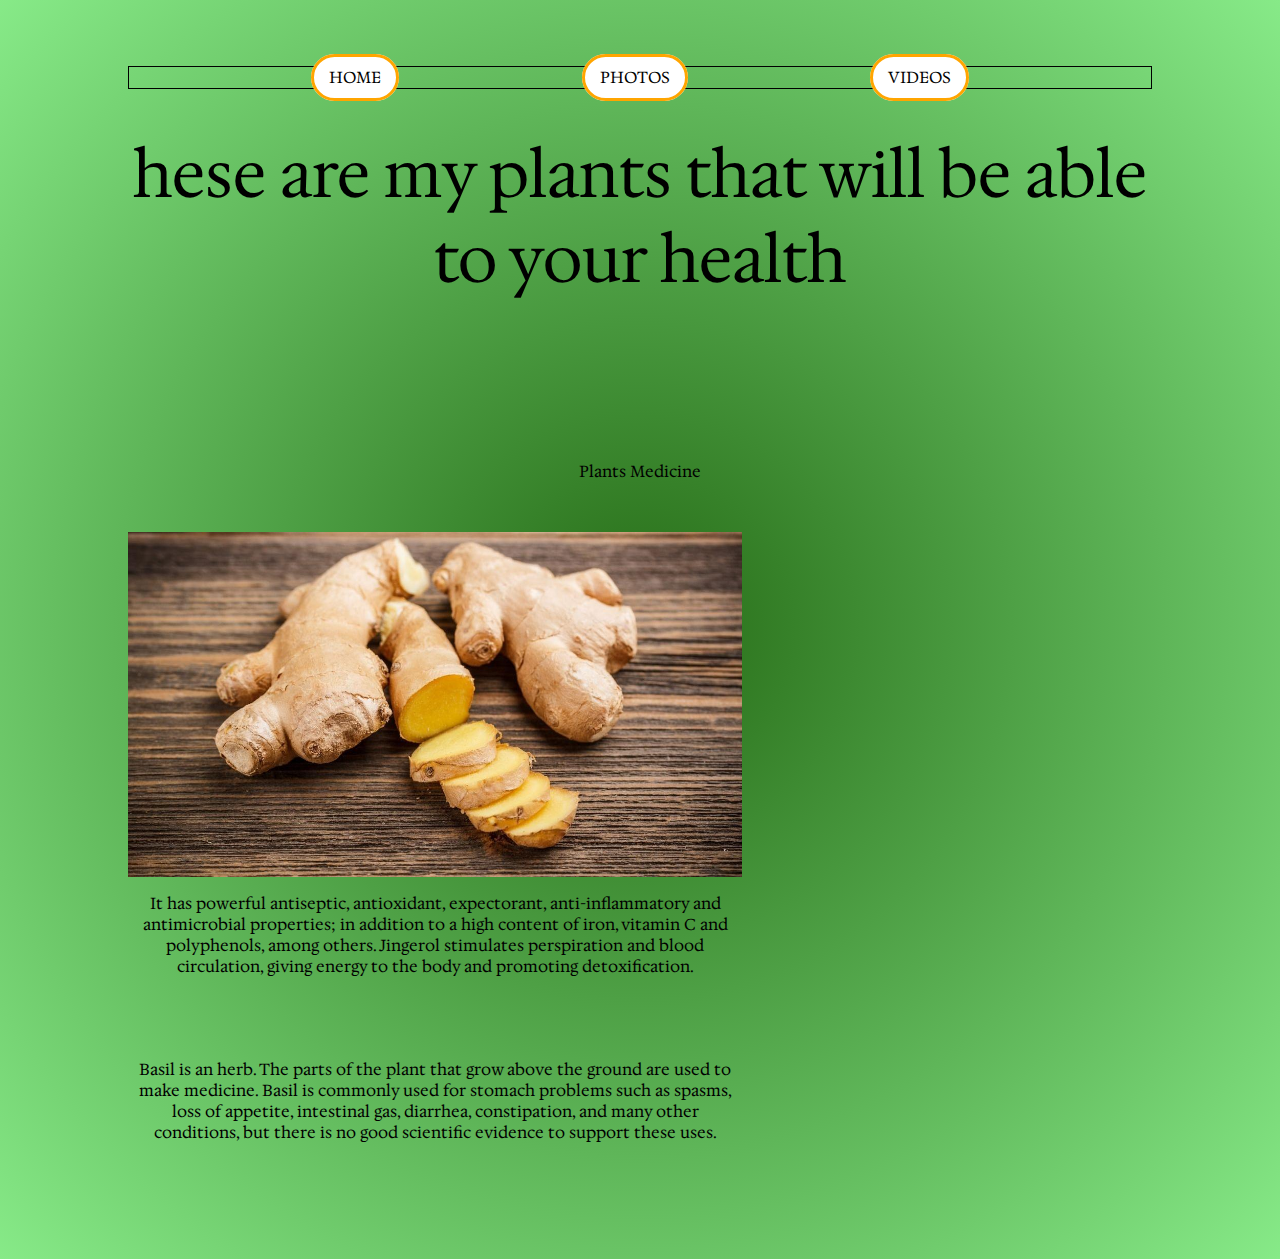
==== pages/photos.html @ a6e27571 "first commit" ====
<!DOCTYPE html>
<html lang="en">
<head>
    <meta charset="UTF-8">
    <meta name="viewport" content="width=device-width, initial-scale=1.0">
    <title>photos</title>
    <link rel="stylesheet" href="../styles/styles.css">
    <link rel="preconnect" href="https://fonts.googleapis.com">
    <link rel="preconnect" href="https://fonts.gstatic.com" crossorigin>
    <link href="https://fonts.googleapis.com/css2?family=Hedvig+Letters+Serif:opsz@12..24&display=swap" rel="stylesheet">
</head>
<body>
    <header>
        <div class="wrapper">
            <nav>
                <ul class="home-nav">
                    <li>
                        <a href="../index.html">home</a>
                    </li>
                    <li>
                        <a href="">photos</a>
                    </li>
                    <li>
                        <a href="">videos</a>
                    </li>
                </ul>
            </nav>
            <h1>hese are my plants that will be able to your health</h1>
        </div>
    </header>
    <section id="mis-photos">
        <div class="wrapper">
            <p>Plants Medicine</p>
            <div class="image-container" id="photo1">
                <img src="../photos/jengibre.jpeg" alt="">
                <p>It has powerful antiseptic, antioxidant, expectorant, anti-inflammatory and antimicrobial properties; in addition to a high content of iron, vitamin C and polyphenols, among others. Jingerol stimulates perspiration and blood circulation, giving energy to the body and promoting detoxification.</p>
            </div>
            <div class="image-container" id="photo2">
                <img src="../ videos.html/basil.jpeg" alt="">
                <p>Basil is an herb. The parts of the plant that grow above the ground are used to make medicine. Basil is commonly used for stomach problems such as spasms, loss of appetite, intestinal gas, diarrhea, constipation, and many other conditions, but there is no good scientific evidence to support these uses.</p>
            </div>
        </div>
    </section>
    
</body>
</html>
---- styles/styles.css ----
body{
    margin: 0 auto;
    font-family: Hedvig Letters Serif;
    background: rgb(38,108,22);
    background: radial-gradient(circle, rgba(38,108,22,1) 0%, rgba(135,234,136,1) 100%, rgba(0,212,255,1) 100%);
}

.wrapper{
    width: 80%;
    margin: 0 auto;
}

ul{
    padding: 0%;
    list-style: none;
    text-decoration: none;
}
nav ul{
    display: flex;
    flex-direction: row;
    justify-content: space-evenly;
}

nav a{
    text-decoration: none;
    color: black;
    background-color:white;
    transition-duration:  .5;
    padding: 10px 15px;
    border-radius: 90px;
    border: 3px solid orange;
    text-transform: uppercase;
}

.home-nav{
    display: flex;
    flex-direction: row;
    justify-content: space-evenly;
    border: 1px solid black;
}

a{
    text-decoration: none;
    color: black;
}

h1{
    font-size: 64px;
}

h2{
    font-size: 38px;
}

a, p{
    font-size: 20ox;
}

header, section, footer{
    padding: 50px 0;
    text-align: center;
}


#acerca-de-mi .image-container{
    margin: 0 auto;
    width: 60%;

}
img{
    width: 100%;
}

#mis-photos .image-container{
    display: flex;
    flex-direction: column;
    justify-content: space-evenly;
    flex-wrap: wrap;
}

#photo1, #photo2{ 
    width: 60%;
    display: flex;
    flex-direction: column;
    margin: 50px 0;
}
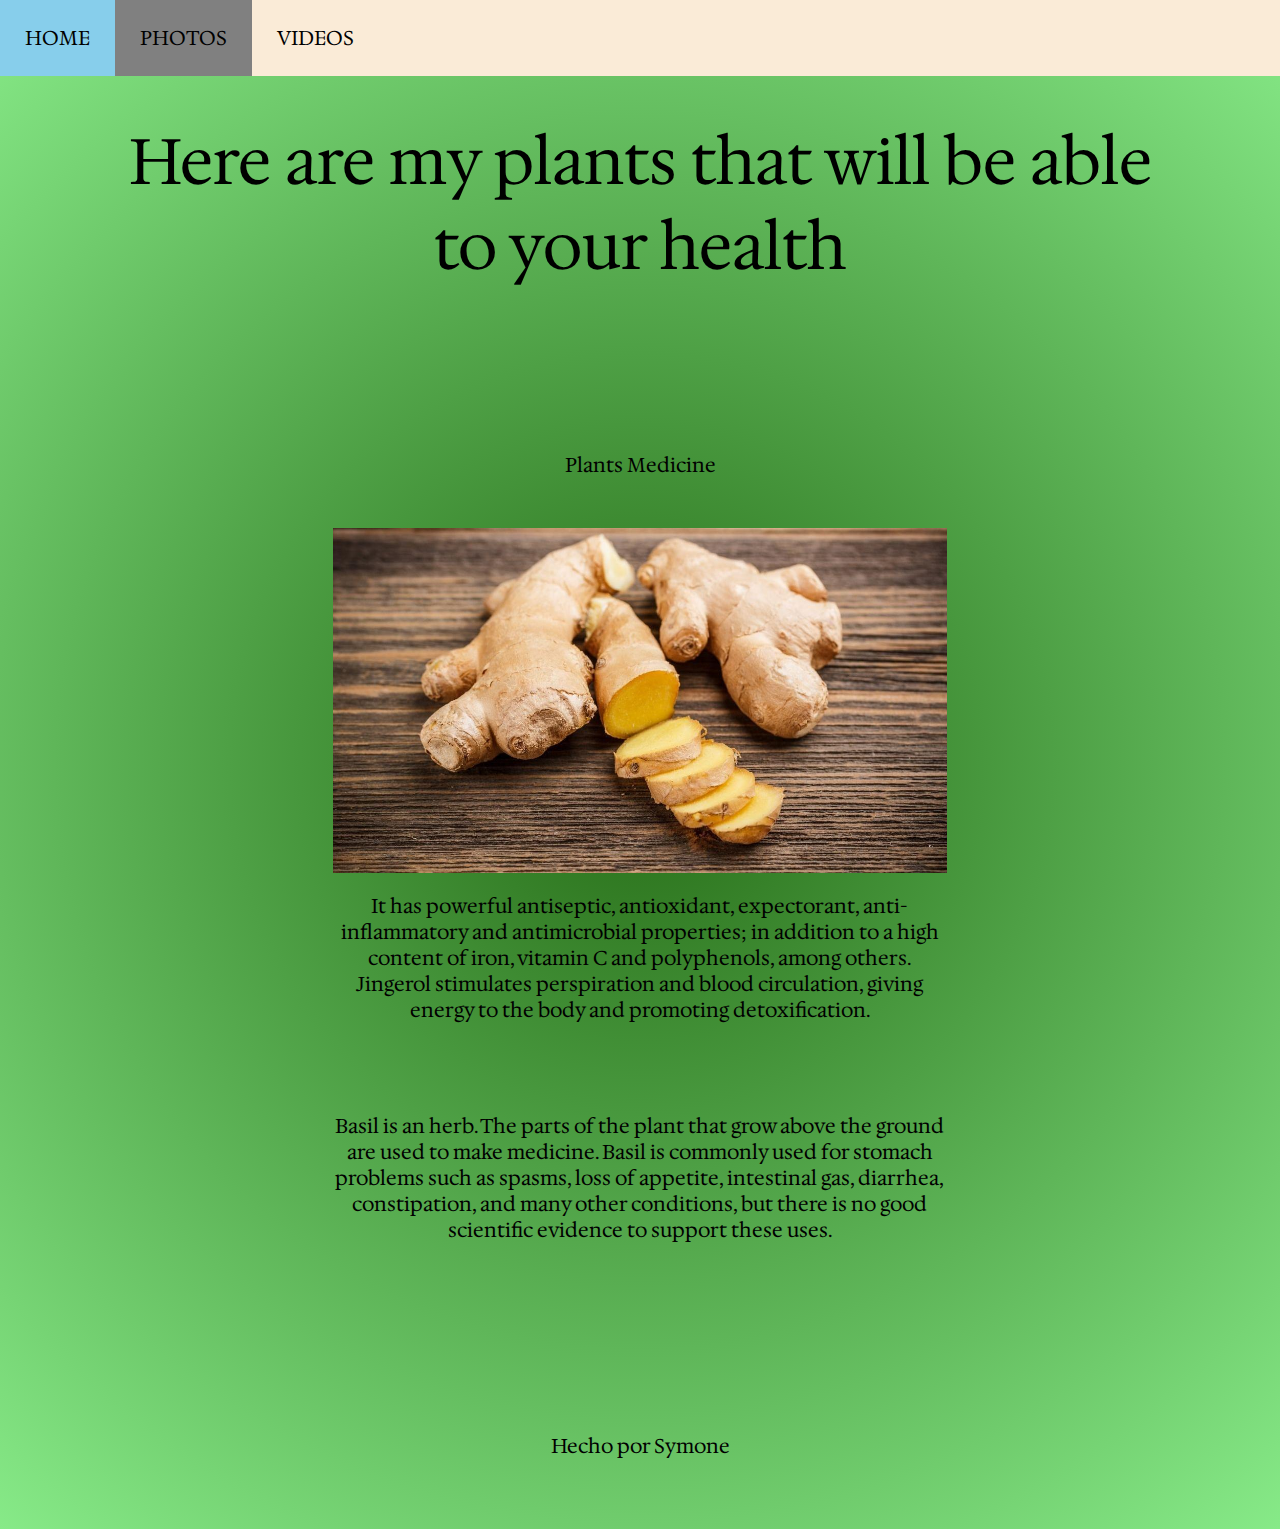
==== commit db380a3a: "nav fixed" ====
--- a/pages/photos.html
+++ b/pages/photos.html
@@ -11,21 +11,21 @@
 </head>
 <body>
     <header>
+        <nav>
+            <ul class="home-nav">
+                <li>
+                    <a href="../index.html">home</a>
+                </li>
+                <li>
+                    <a href="" class="selected">photos</a>
+                </li>
+                <li>
+                    <a href="../styles/videos.html">videos</a>
+                </li>
+            </ul>
+        </nav>
         <div class="wrapper">
-            <nav>
-                <ul class="home-nav">
-                    <li>
-                        <a href="../index.html">home</a>
-                    </li>
-                    <li>
-                        <a href="">photos</a>
-                    </li>
-                    <li>
-                        <a href="">videos</a>
-                    </li>
-                </ul>
-            </nav>
-            <h1>hese are my plants that will be able to your health</h1>
+            <h1>Here are my plants that will be able to your health</h1>
         </div>
     </header>
     <section id="mis-photos">
@@ -41,6 +41,10 @@
             </div>
         </div>
     </section>
-    
+    <footer>
+        <div class="wrapper">
+            <p>Hecho por Symone</p>
+        </div>
+    </footer>
 </body>
 </html>--- a/styles/styles.css
+++ b/styles/styles.css
@@ -24,19 +24,40 @@
 nav a{
     text-decoration: none;
     color: black;
-    background-color:white;
     transition-duration:  .5;
-    padding: 10px 15px;
-    border-radius: 90px;
-    border: 3px solid orange;
+    height: 100%;
+    background-color: #FAEBD7;
     text-transform: uppercase;
+    padding: 25px;
+}
+
+nav a:hover{
+    background-color: skyblue;
+}
+
+.selected{
+    background-color: grey;
+}
+
+.selected:hover{
+    background-color: grey;
+}
+
+nav li{
+    height: 100%;
+}
+
+nav{
+    background-color: #FAEBD7;
 }
 
 .home-nav{
     display: flex;
     flex-direction: row;
-    justify-content: space-evenly;
-    border: 1px solid black;
+    justify-content: flex-start;
+    padding: 25px 0;
+    height: 100%;
+    margin: 0 auto;
 }
 
 a{
@@ -53,7 +74,7 @@
 }
 
 a, p{
-    font-size: 20ox;
+    font-size: 20px;
 }
 
 header, section, footer{
@@ -61,6 +82,10 @@
     text-align: center;
 }
 
+header{
+    padding-top: 0;
+    margin-top: 0;
+}
 
 #acerca-de-mi .image-container{
     margin: 0 auto;
@@ -82,5 +107,6 @@
     width: 60%;
     display: flex;
     flex-direction: column;
-    margin: 50px 0;
-}
+    justify-content: center;
+    margin: 50px auto;
+}